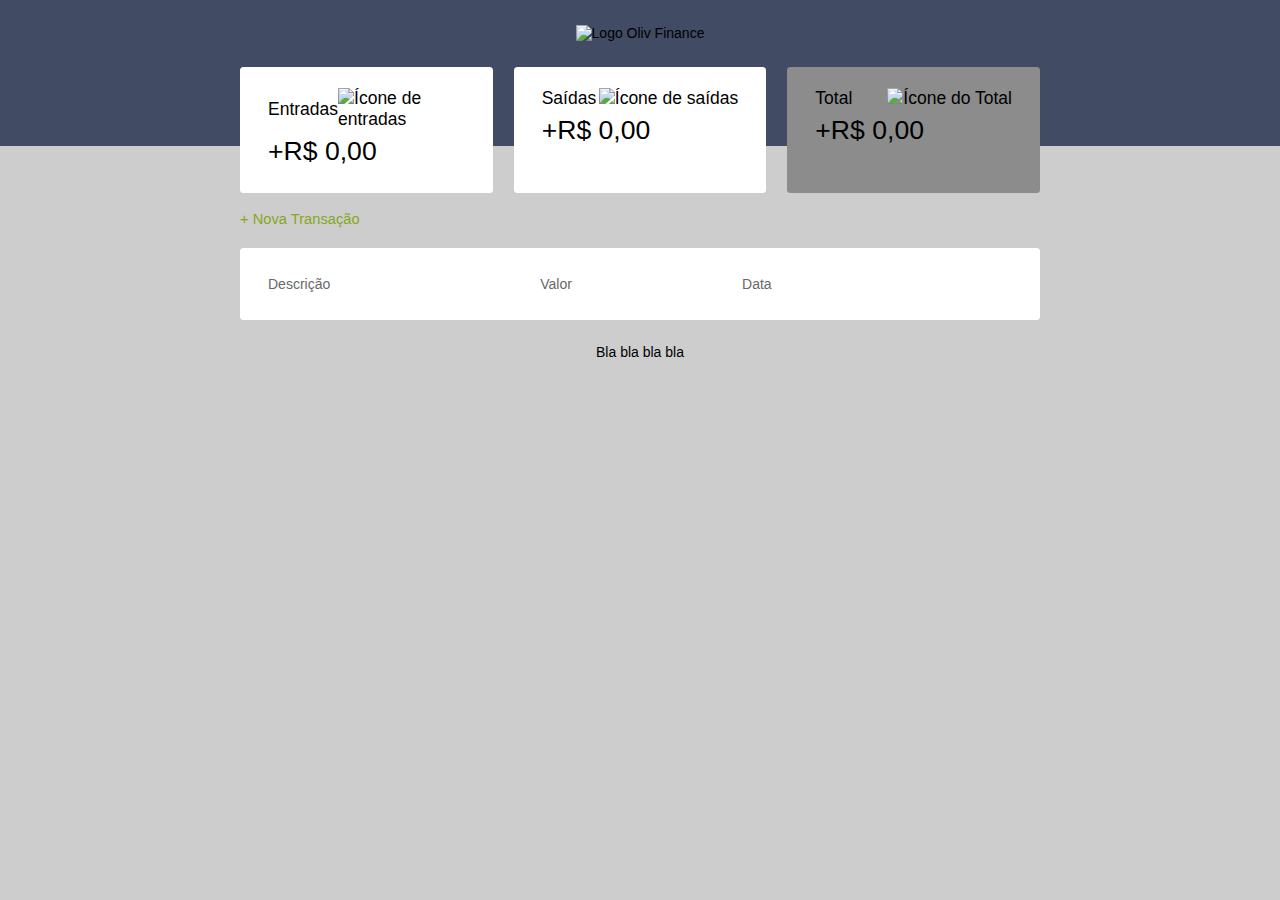
==== index.html @ 09f4ce99 "Cor cinza para card total quando vazio & modal com estilo diferente" ====
<!DOCTYPE html>
<html lang="pt-br">

<head>
    <meta charset="UTF-8" />
    <meta http-equiv="X-UA-Compatible" content="IE=edge" />
    <meta name="viewport" content="width=device-width, initial-scale=1.0" />
    <title>Calculador de Finanças</title>
    <link rel="stylesheet" href="./style.css">
    <link href="https://use.typekit.net/fgi3lqp.css" rel="stylesheet">

</head>

<body>
    <header>
        <img id="logo" src="assets/title-logo.png" alt="Logo Oliv Finance" title="Organizador de Finanças"> 
    </header>

    <main class="container">
        <section id="balance">
            <h2 class="sr-only">Balanço</h2>
            
            <div class="card">
                <h3>
                    <span>Entradas</span>
                    <img src="./assets/income.svg" alt="Ícone de entradas">
                </h3>
                <p id="incomeDisplay">R$0,00</p>
            </div>
            
            <div class="card">
                <h3>
                    <span>Saídas</span>
                    <img src="./assets/expense.svg" alt="Ícone de saídas">
                </h3>
                <p id="expenseDisplay">R$0,00</p>
            </div>

            <div class="card total positive">
                <h3>
                    <span>Total</span>
                    <img src="./assets/total.svg" alt="Ícone do Total">
                </h3>
                <p id="totalDisplay">0,00</p>
            </div>
            
        </section>
        
        <section id="transaction">
            <h2 class="sr-only">Transações</h2>

            <a href="#" onclick="Modal.open()" class="button new">+ Nova Transação</a>

            <table id="data-table">
                <thead>
                    <tr>
                        <th>Descrição</th>
                        <th>Valor</th>
                        <th>Data</th>
                        <th></th>
                    </tr>
                </thead>
                <tbody>

                </tbody>
            </table>
        </section>

        <footer>
            <p>Bla bla bla bla</p>
        </footer>
    </main>

    <div class="modal-overlay">
        <div class="modal">
            <div class="modal-content">
                <div id="form">
                    <h2>Nova transação</h2>
                    <form action="" onsubmit="Form.submit(event)">
                        <div class="input-group">
                            <label for="description" class="sr-only">Descrição</label>
                            <input 
                            type="text" 
                            id="description" 
                            name="description"
                            placeholder="Descrição"
                            >
                        </div>

                        <div class="input-group">
                            <label for="amount" class="sr-only">Quantidade</label>
                            <input 
                            type="number" 
                            step="0.01"
                            id="amount" 
                            name="amount"
                            placeholder="Quantidade"
                            >
                            <small class="help">Bla bla bla coming soon</small>
                        </div>

                        <div class="input-group">
                            <label for="date" class="sr-only">Data</label>
                            <input 
                            type="date" 
                            step="0.01"
                            id="date" 
                            name="date"
                            placeholder="Data"
                            >
                        </div>

                        <div class="input-group actions">
                            <a href="#" onclick="Modal.close()" class="button cancel">Cancelar</a>
                            <button>Salvar</button>
                        </div>
                    </form>
                </div>
            </div>
        </div>
    </div>

    <script src="./calculate.js"></script>
</body>

</html>
---- style.css ----
/* Global ====================*/

:root {
    --dark-blue: #293040;
    --dark-blue-variation: #414b64;
    --light-green: #b0e004;
    --dark-green: #88A61B;
    --background-color: rgb(205, 205, 205);
    --bright-red: rgb(220, 38, 38);
    --dark-red: rgb(150, 37, 37);
}

html {
    transition: .3s;
    font-size: 93.75%;
}


* {
    margin: 0;
    padding: 0;
    box-sizing: border-box;
}

body {
    background-color: var(--background-color);
    font-family: vox, sans-serif;
}

.container {
    width: min(90vw, 800px);
    margin: auto;
}

.sr-only {
    position: absolute;
    width: 1px;
    height: 1px;
    padding: 0;
    margin: -1px;
    overflow: hidden;
    clip: rect(0, 0, 0, 0);
    white-space: nowrap;
    border-width: 0;
}

/*Header ====================*/

header {
    background-color: var(--dark-blue-variation);
    background-image: url(assets/header-background.jpg);
    background-size: contain;
    background-blend-mode:overlay;
    padding: 1.75rem 0rem 7.5rem;
    text-align: center;
}

/*Titles*/

h2 {
    margin-top: 3rem;
    margin-bottom: 1rem;
}

#logo {
    width: 20rem;
}

/* Links & buttons ====================*/
a {
    color: var(--dark-green);
    font-size: 105%;
    text-decoration: none;
    transition: .4s;
}

a:hover {   
    font-size: 110%;
    scale: 1.05;
    color: var(--light-green);
}

button {
    width: 100%;
    height: 50px;
    font-size: 105%;
    border: none;

    padding: 0;
    border-radius: 0.25rem;
    cursor: pointer;
    color: white;
    transition: .4s;
    background-color: var(--dark-green);
}

button:hover {
    background-color: var(--light-green);
    color: var(--dark-blue);
    font-size: 110%;
    scale: 1.05;
}

.button.new {
    display: inline-block;
    margin-bottom: .8rem;
}

.button.cancel {
    color: var(--bright-red);
    height: 50px;
    border: 2px solid var(--bright-red);
    border-radius: 0.25rem; 
    display: flex;
    align-items: center;
    justify-content: center;
    opacity: 0.5
}

.button.cancel:hover {
    opacity: 1
}
/* Balance ====================*/
#balance {
    justify-content: center;
    margin-top: -5.6rem;
}

#balance h2{
    color: #fff;
    margin-top: 0;
}

/* Cards ====================*/
.card {
    background-color: #fff;
    padding: 1.5rem 2rem;
    border-radius: 0.25rem;
    margin-bottom: 1.25rem;

    color: var(--dark-pink);
}

.card h3 {
    font-weight: normal;  
    font-size: 1.25rem;
    display: flex;
    align-items: center;
    justify-content: space-between;
}

.card p {
    font-size: 1.9rem;
    line-height: 3rem;
}

.positive {
    background-color: var(--dark-green);
}

.negative {
    background-color: var(--dark-red);
}

.neutral {
    background-color: #8c8c8c;
}

/* Data-table ====================*/
#transaction {
    display: block;
    overflow-x: auto;
}

#data-table {
    width: 100%;
    border-spacing: 0rem 0.75rem; 
}

table th {
    background-color: #fff;
    font-weight: normal;
    text-align: left;
    padding: 2rem 2rem;
    color: rgb(104, 104, 104);
    
}

table td {
    background-color: #fff;
    padding: 1rem 2rem;
    color: rgb(104, 104, 104);
}

table tbody tr {
    opacity: 0.65;
    transition: 0.15s;
}

table tbody tr:hover {
    opacity: 1;
}

table thead tr th:first-child,
table tbody tr td:first-child{
    border-radius: 0.25rem 0 0 0.25rem;
}

table thead tr th:last-child,
table tbody tr td:last-child {
    border-radius: 0 0.25rem 0.25rem 0;
}

td.description {
    color: var(--dark-pink)
}

td.expense {
    color: rgb(220, 38, 38)
}

td.income {
    color: rgb(47, 166, 47);
}

/* Modal ====================*/
.modal-overlay {
    width: 100%;
    height: 100%;

    background-color: rgba(0, 0, 0, 0.6);

    position: fixed;
    top: 0;

    display: flex;
    align-items: center;
    justify-content: center;
    opacity: 0;
    visibility: hidden;
}

.modal-overlay.active {
    opacity: 1;
    visibility: visible;
}

.modal {
    background-color: rgb(226, 215, 215);
    padding: 2.5rem;
    border-radius: 0.25rem;
    width: 95%;
    max-width: 600px;
}

/* Form ====================*/ 
#form {
    max-width: 600px;
}

#form h2 {
    margin-top: 0;
}

#form form input {
    font-family: vox, sans-serif;
    border: none;
    border-radius: 0.25rem;
    padding: 0.7rem;
    width: 100%;
}

#form form .input-group {
    margin-top: 0.75rem;
}

#form form .input-group .help {
    opacity: 0.5;
}

.input-group.actions {
    display: flex;
    justify-content: space-between;
    align-items: center;
}

.input-group.actions .button,
.input-group.actions button {
    font-family: vox, sans-serif;
    width: 48%;
}

/* Footer ====================*/
footer {
    text-align: center;
    margin-top: 1rem;
}

/* Responsive ====================*/
@media (min-width: 800px) {
    html {
        font-size: 87.5% 
    }

    #balance {
        display: grid;
        grid-template-columns: repeat(3, 1fr);
        gap: 1.5rem;
    }
}
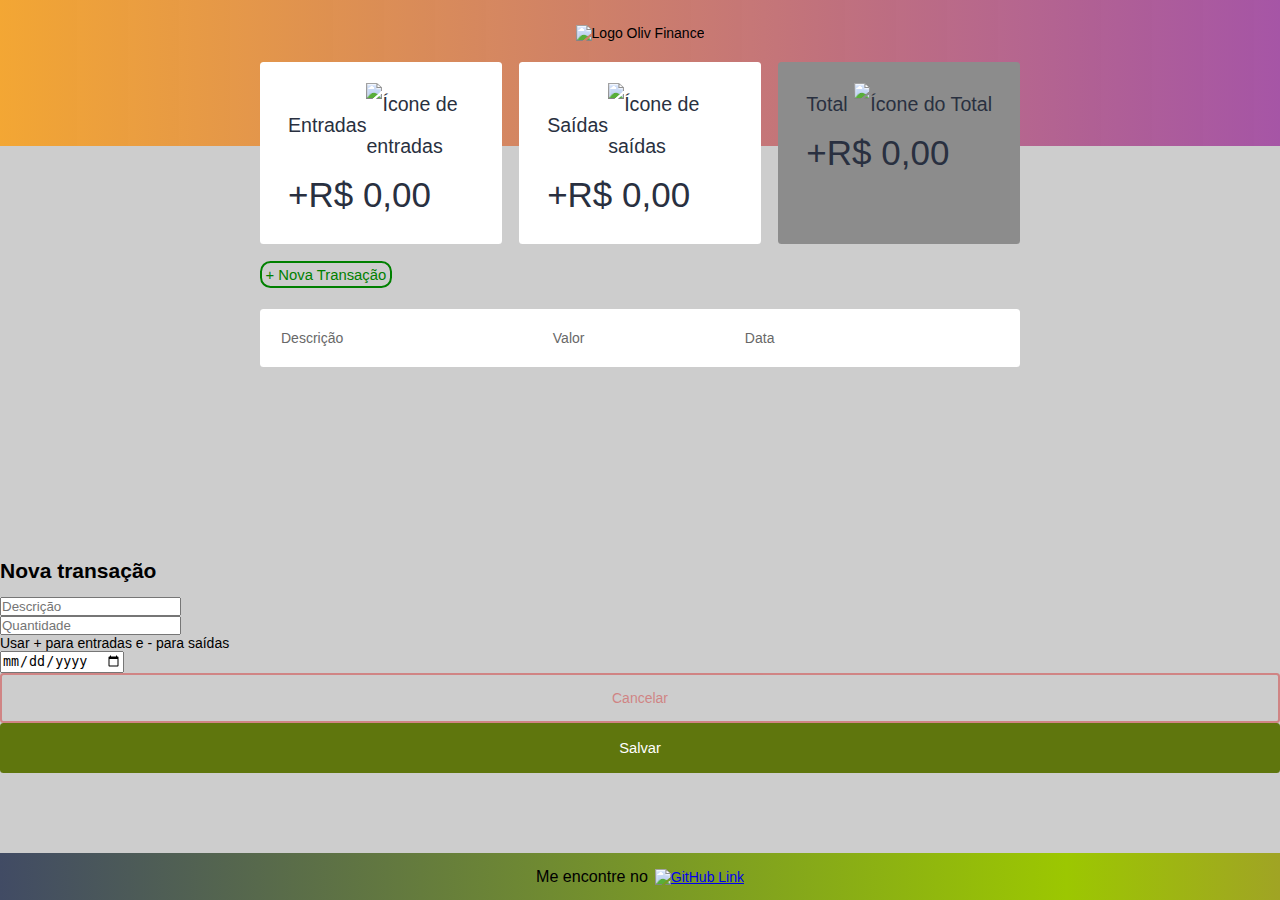
==== commit 482695fb: "Changes in responsive css" ====
--- a/index.html
+++ b/index.html
@@ -6,14 +6,15 @@
     <meta http-equiv="X-UA-Compatible" content="IE=edge" />
     <meta name="viewport" content="width=device-width, initial-scale=1.0" />
     <title>Calculador de Finanças</title>
-    <link rel="stylesheet" href="./style.css">
+    <link rel="stylesheet" href="./css/index.css">
     <link href="https://use.typekit.net/fgi3lqp.css" rel="stylesheet">
+    <link rel="shortcut icon" href="./assets/icons-money-bag.ico" type="image/x-icon">
 
 </head>
 
 <body>
     <header>
-        <img id="logo" src="assets/title-logo.png" alt="Logo Oliv Finance" title="Organizador de Finanças"> 
+        <img id="logo" src="assets/title-logo.png" alt="Logo Oliv Finance" title="Organizador de Finanças">
     </header>
 
     <main class="container">
@@ -36,7 +37,7 @@
                 <p id="expenseDisplay">R$0,00</p>
             </div>
 
-            <div class="card total positive">
+            <div class="card total">
                 <h3>
                     <span>Total</span>
                     <img src="./assets/total.svg" alt="Ícone do Total">
@@ -48,6 +49,8 @@
         
         <section id="transaction">
             <h2 class="sr-only">Transações</h2>
+
+            
 
             <a href="#" onclick="Modal.open()" class="button new">+ Nova Transação</a>
 
@@ -67,7 +70,8 @@
         </section>
 
         <footer>
-            <p>Bla bla bla bla</p>
+                <p>Me encontre no</p> 
+                <a target="_blank" href="https://github.com/EdOzz42"><img src="assets/iconmonstr-github.svg"  alt="GitHub Link" class="github-link"></a>
         </footer>
     </main>
 
@@ -96,7 +100,7 @@
                             name="amount"
                             placeholder="Quantidade"
                             >
-                            <small class="help">Bla bla bla coming soon</small>
+                            <p class="help">Usar + para entradas e - para saídas</p>
                         </div>
 
                         <div class="input-group">
--- a/css/index.css
+++ b/css/index.css
@@ -0,0 +1,111 @@
+/* || Components Import */
+
+@import url(./components/titles.css);
+@import url(./components/links-buttons.css);
+@import url(./components/balance-cards.css);
+@import url(./components/form.css);
+@import url(./components/data-table.css);
+@import url(./components/footer.css);
+
+/* || Global */
+
+:root {
+    --dark-blue: #293040;
+    --dark-blue-variation: #414b64;
+    --light-green: #9cc701;
+    --dark-green: #5f760d;
+    --background-color: rgb(205, 205, 205);
+    --bright-red: rgb(211, 60, 60);
+    --dark-red: rgb(150, 37, 37);
+}
+
+html {
+    font-size: 93.75%;
+}
+
+
+* {
+    margin: 0;
+    padding: 0;
+    box-sizing: border-box;
+}
+
+body {
+    background-color: var(--background-color);
+    font-family: vox, sans-serif;
+    min-height: 100vh;
+    overflow-x: hidden;
+    position: relative;
+}
+
+.container {
+    width: min(95vw, 375px);
+    margin: auto;
+}
+
+.sr-only {
+    position: absolute;
+    width: 1px;
+    height: 1px;
+    padding: 0;
+    margin: -1px;
+    overflow: hidden;
+    clip: rect(0, 0, 0, 0);
+    white-space: nowrap;
+    border-width: 0;
+}
+
+/* || Responsive */
+@media (min-width: 760px) {
+    html {
+        font-size: 87.5% 
+    }
+
+    .container {
+        width: min(90vw, 760px);
+    }
+
+    header {
+        animation: bg-animation 80s infinite alternate;
+    }
+
+    #balance {
+        margin-top: -6rem;
+        display: grid;
+        grid-template-columns: repeat(3, 1fr);
+        gap: 1.25rem;
+    }
+
+    .card {
+        padding: 1.5rem 2rem;
+        width: 100%;
+    }
+
+    .card h3 {
+        font-size: 1.4rem;
+    }
+    
+    .card p {
+        font-size: 2.5rem;
+        line-height: 4rem;
+    }
+
+    #transaction {
+        table-layout: fixed;
+        overflow-x: hidden;
+    }
+
+    #data-table {
+        width: 100%;
+        margin-bottom: 10rem;
+        border-spacing: 0rem 0.75rem; 
+    }
+
+    table th {
+        padding: 1.5rem 1.5rem; 
+    }
+    
+    table td {
+        padding: 1rem 1rem;
+    }
+}
